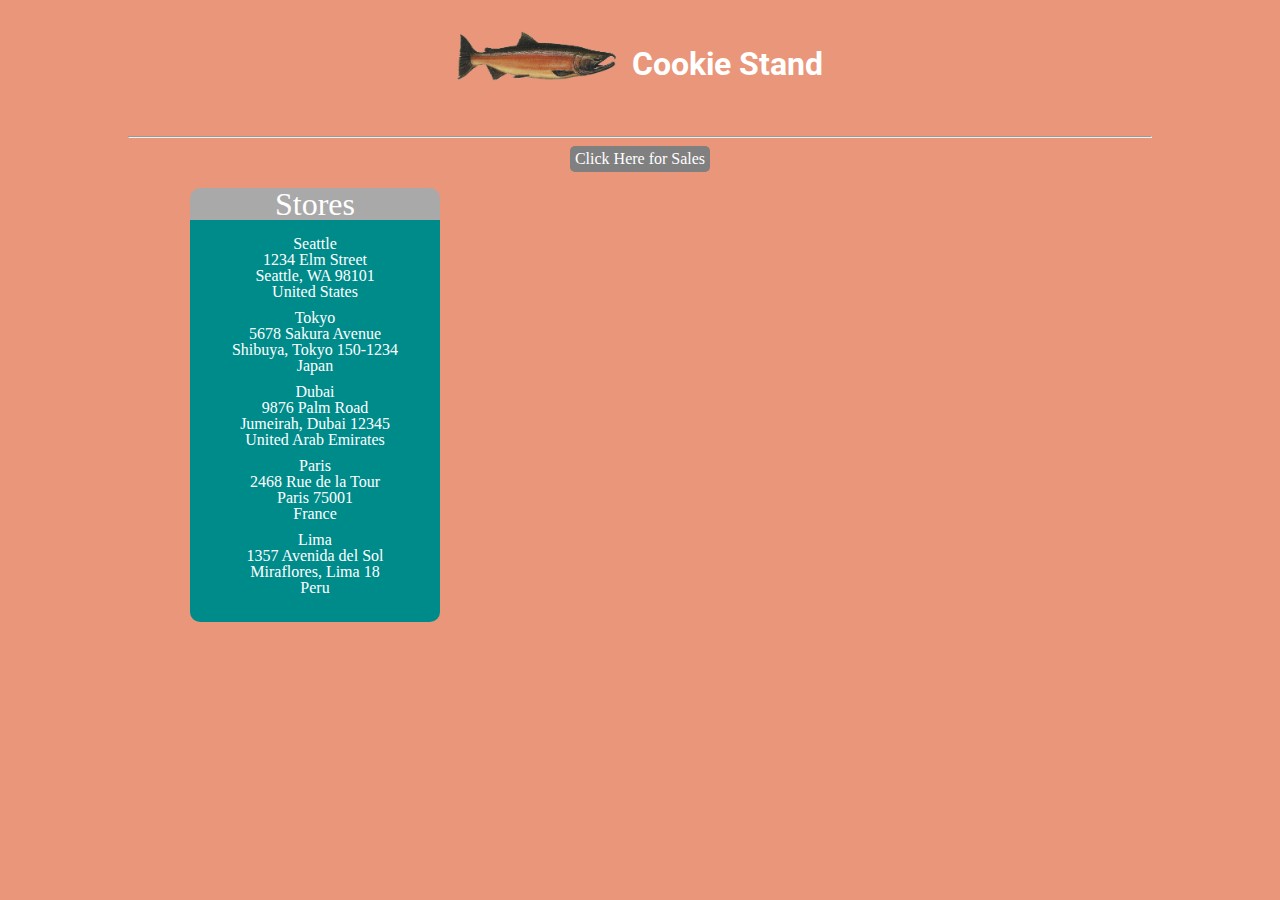
==== index.html @ bb50504a "added random store address" ====
<!DOCTYPE html>
<html lang="en">
  <head>
    <meta charset="UTF-8" />
    <meta name="viewport" content="width=device-width, initial-scale=1.0" />
    <link rel="stylesheet" href="reset.css" />
    <link rel="stylesheet" href="index-style.css" />
    <link rel="preconnect" href="https://fonts.googleapis.com" />
    <link rel="preconnect" href="https://fonts.gstatic.com" crossorigin />
    <link
      href="https://fonts.googleapis.com/css2?family=Roboto:wght@400;700&display=swap"
      rel="stylesheet"
    />
    <title>Cookie Stand</title>
  </head>
  <body>
    <header>
      <img id="logo" src="./img/salmon.png" alt="Cookie Stand Logo" srcset="" />
      <h1>Cookie Stand</h1>
    </header>
    <main>
      <hr />
      <div id="link">
        <a href="sales.html">Click Here for Sales</a>
      </div>
      <div id="cards">
        <div class="card">
          <h2>Stores</h2>
          <ol>
            <li>
              Seattle <br />
              1234 Elm Street <br />
              Seattle, WA 98101 <br />
              United States
            </li>
            <li>
              Tokyo <br />
              5678 Sakura Avenue <br />
              Shibuya, Tokyo 150-1234 <br />
              Japan
            </li>
            <li>
              Dubai <br />
              9876 Palm Road <br />
              Jumeirah, Dubai 12345 <br />
              United Arab Emirates
            </li>
            <li>
              Paris <br />
              2468 Rue de la Tour <br />
              Paris 75001 <br />
              France
            </li>
            <li>
              Lima <br />
              1357 Avenida del Sol <br />
              Miraflores, Lima 18 <br />
              Peru
            </li>
          </ol>
        </div>
        <div class="card"></div>
        <div class="card"></div>
      </div>
    </main>
  </body>
</html>
---- index-style.css ----
* {
  font-family: Georgia, 'Times New Roman', Times, serif;
}

body {
  background-color: #e9967a;
  color: white;
  margin: 0 8rem;
}

h1 {
  font-family: 'Roboto', sans-serif;
  font-weight: 700;
}

header {
  display: flex;
  justify-content: center;
  align-items: center;
  height: 8rem;
  font-size: xx-large;
}

#logo {
  height: 50px;
  padding-right: 1rem;
  padding-bottom: 1rem;
}

#link {
  display: flex;
  justify-content: center;
}

a {
  background-color: gray;
  text-decoration: none;
  padding: 5px;
  border-radius: 5px;
  color: white;
}

#cards {
  display: flex;
  justify-content: center;
  align-items: center;
  margin-top: 1rem;
}

.card {
  width: 250px;
  margin-right: 50px;
}

ol {
  display: flex;
  justify-content: center;
  align-items: center;
  flex-direction: column;
  background-color:darkcyan;
  padding: 1rem 1rem;
  border-radius: 0 0 10px 10px;
}

h2 {
  display: flex;
  margin: 0 auto;
  justify-content: center;
  align-items: center;
  font-size: 200%;
  background-color: darkgrey;
  border-radius: 10px 10px 0 0;
}

li {
  color: white;
  text-align: center;
  padding-bottom: 10px;
}
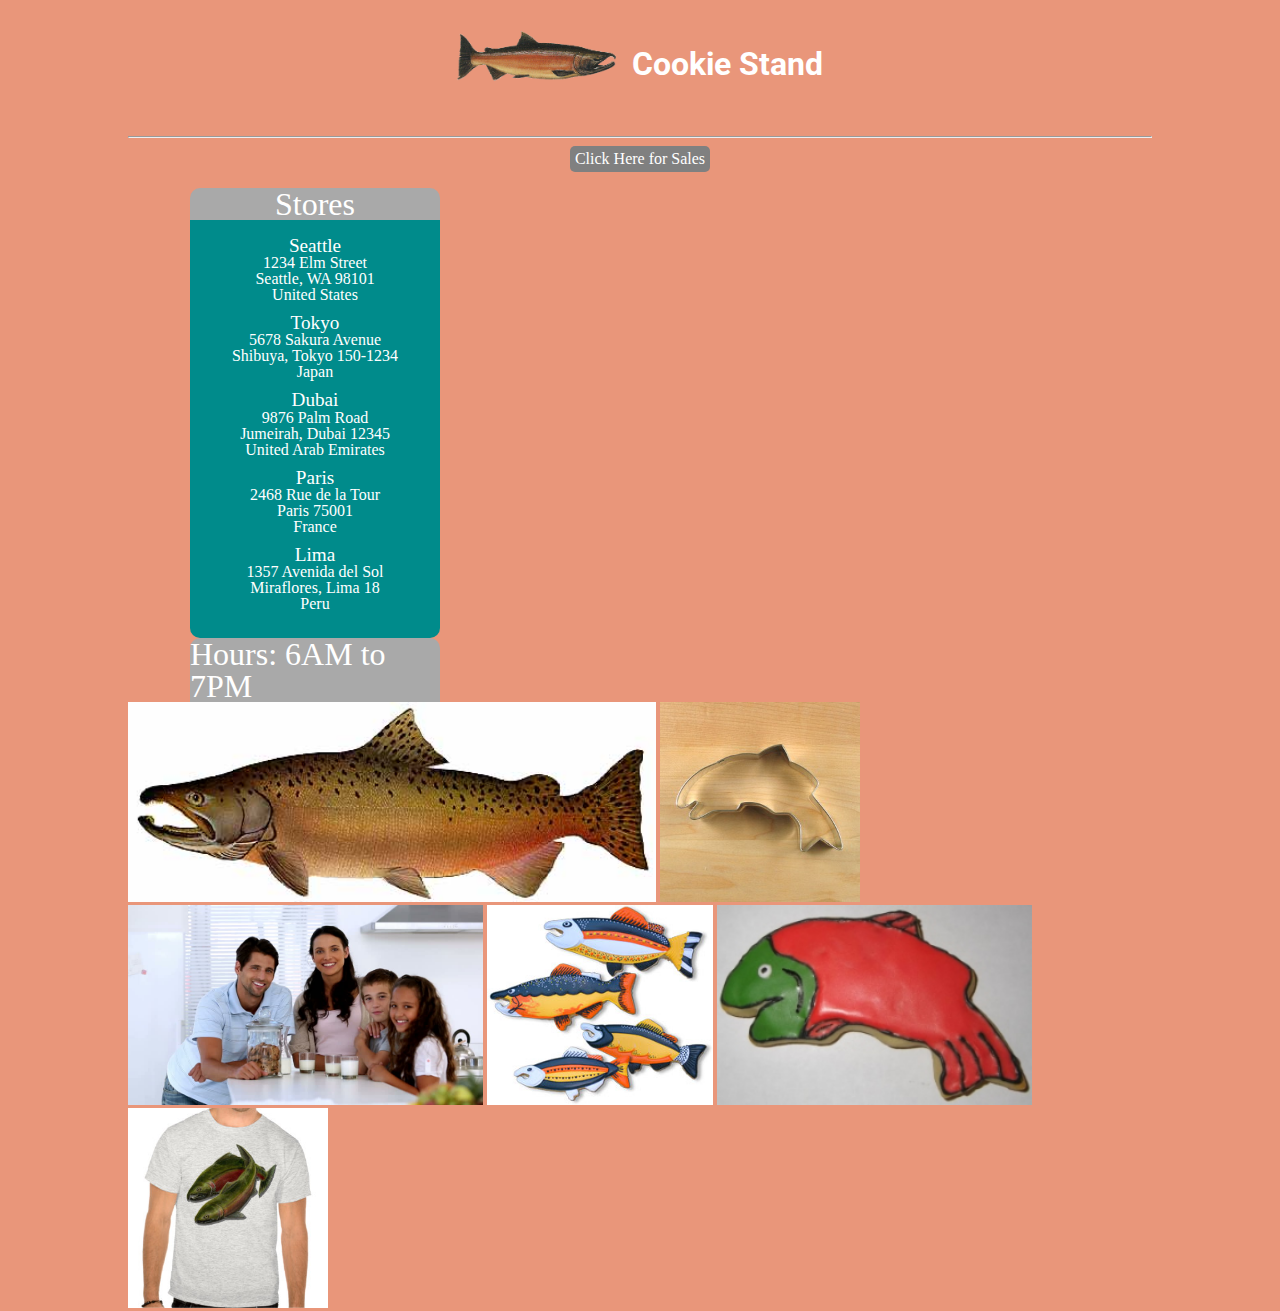
==== commit d552c589: "added images" ====
--- a/index.html
+++ b/index.html
@@ -28,40 +28,50 @@
           <h2>Stores</h2>
           <ol>
             <li>
-              Seattle <br />
+              <span>Seattle</span> <br />
               1234 Elm Street <br />
               Seattle, WA 98101 <br />
               United States
             </li>
             <li>
-              Tokyo <br />
+              <span>Tokyo</span> <br />
               5678 Sakura Avenue <br />
               Shibuya, Tokyo 150-1234 <br />
               Japan
             </li>
             <li>
-              Dubai <br />
+              <span>Dubai</span> <br />
               9876 Palm Road <br />
               Jumeirah, Dubai 12345 <br />
               United Arab Emirates
             </li>
             <li>
-              Paris <br />
+              <span>Paris</span> <br />
               2468 Rue de la Tour <br />
               Paris 75001 <br />
               France
             </li>
             <li>
-              Lima <br />
+              <span>Lima</span> <br />
               1357 Avenida del Sol <br />
               Miraflores, Lima 18 <br />
               Peru
             </li>
           </ol>
+          <h2>Hours: 6AM to 7PM</h2>
         </div>
         <div class="card"></div>
         <div class="card"></div>
       </div>
+      <div id="image-gallery">
+        <img src="./img/chinook.jpg" alt="">
+        <img src="./img/cutter.jpeg" alt="">
+        <img src="./img/family.jpg" alt="">
+        <img src="./img/fish.jpg" alt="">
+        <img src="./img/frosted-cookie.jpg" alt="">
+        <img src="./img/shirt.jpg" alt="">
+      </div>
     </main>
+    <script src="app2.js"></script>
   </body>
 </html>
--- a/index-style.css
+++ b/index-style.css
@@ -77,3 +77,11 @@
   text-align: center;
   padding-bottom: 10px;
 }
+
+span {
+  font-size: 120%;
+}
+
+#image-gallery img {
+  height: 200px;
+}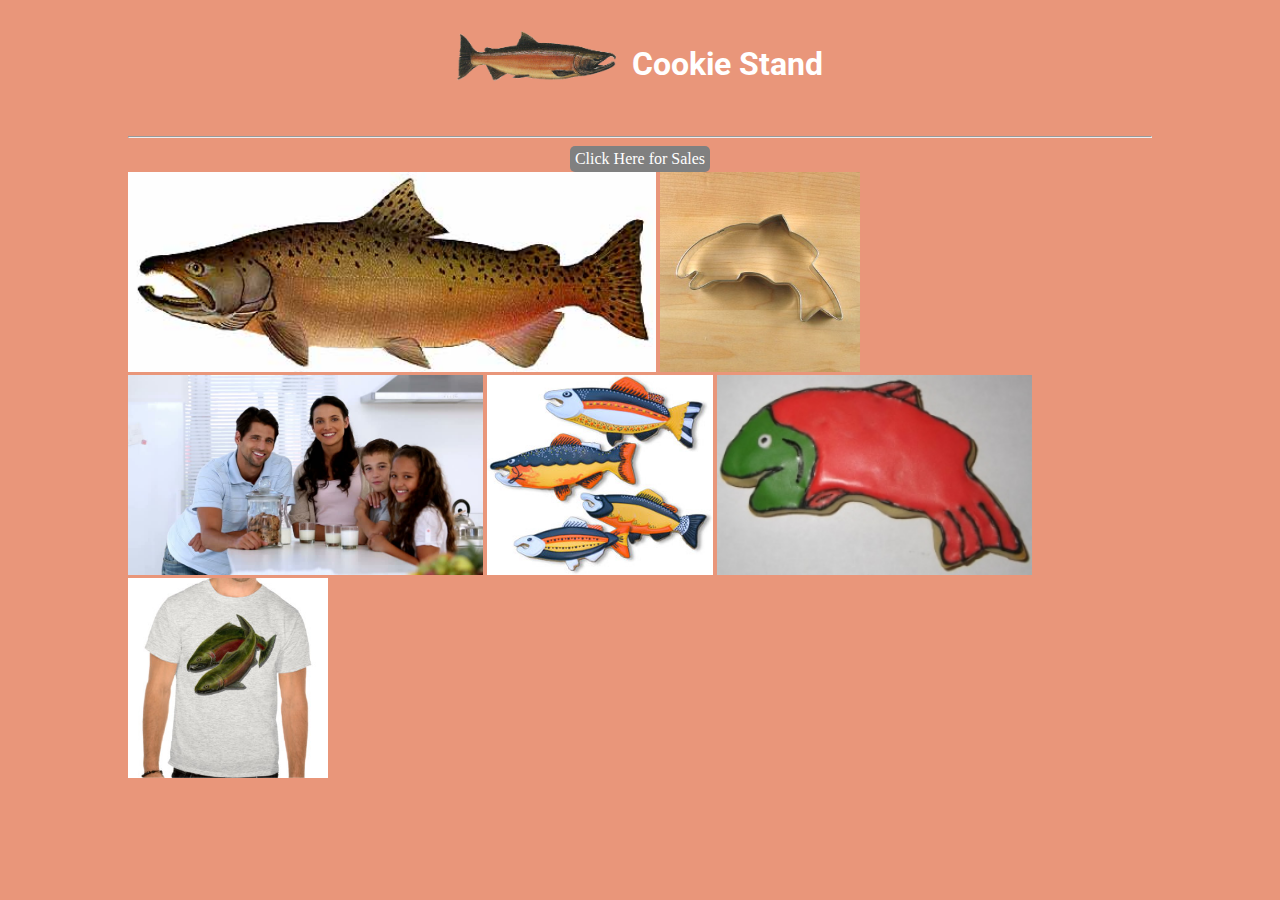
==== commit 17474d42: "added objects literal for each store" ====
--- a/index.html
+++ b/index.html
@@ -23,7 +23,7 @@
       <div id="link">
         <a href="sales.html">Click Here for Sales</a>
       </div>
-      <div id="cards">
+      <!-- <div id="cards">
         <div class="card">
           <h2>Stores</h2>
           <ol>
@@ -62,6 +62,9 @@
         </div>
         <div class="card"></div>
         <div class="card"></div>
+      </div> -->
+      <div id="store-card">
+        <div id="store"></div>
       </div>
       <div id="image-gallery">
         <img src="./img/chinook.jpg" alt="">
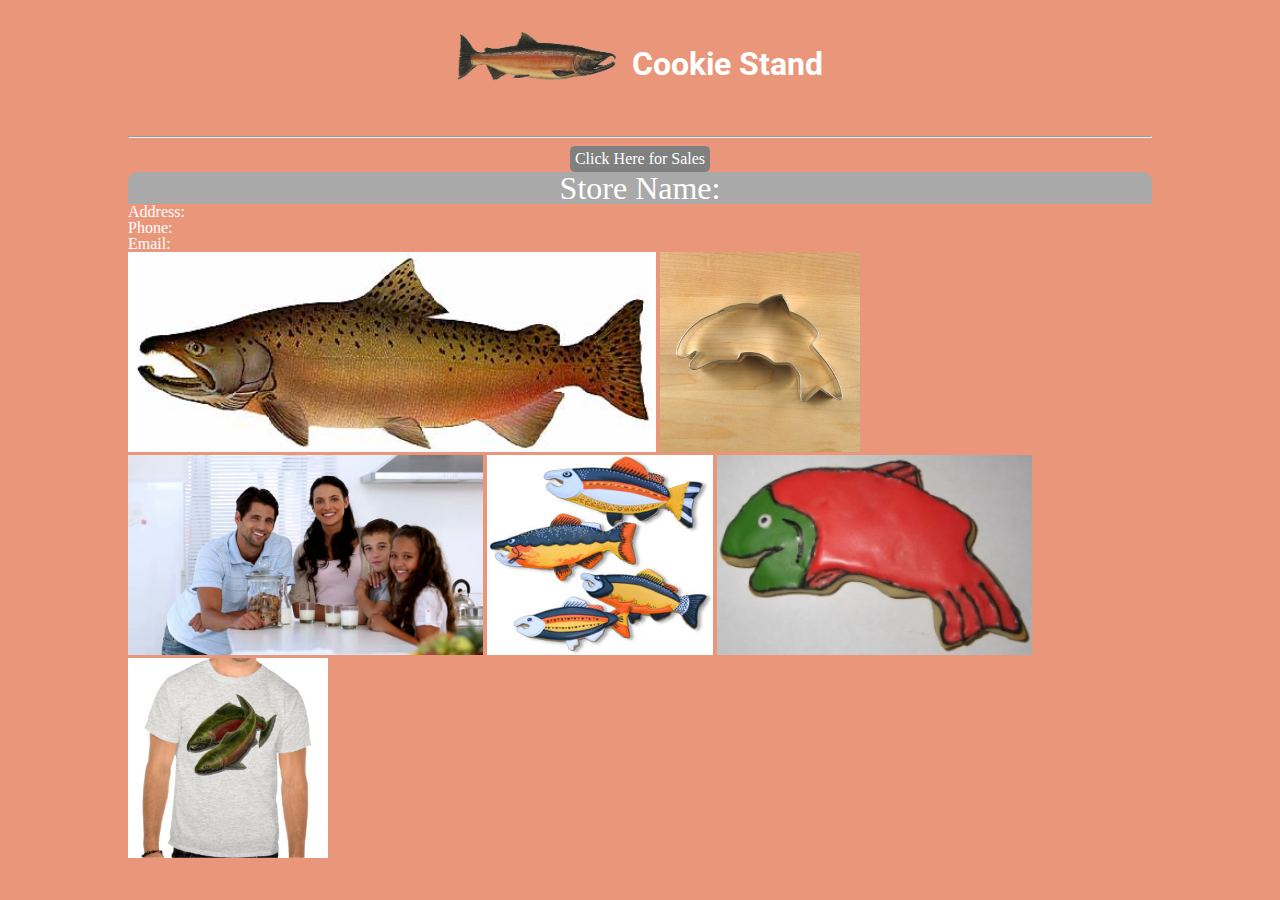
==== commit 72e2c7e4: "started with js" ====
--- a/index.html
+++ b/index.html
@@ -64,7 +64,12 @@
         <div class="card"></div>
       </div> -->
       <div id="store-card">
-        <div id="store"></div>
+        <div id="store">
+          <h2>Store Name: </h2>
+          <p>Address: </p>
+          <p>Phone: </p>
+          <p>Email: </p>
+        </div>
       </div>
       <div id="image-gallery">
         <img src="./img/chinook.jpg" alt="">
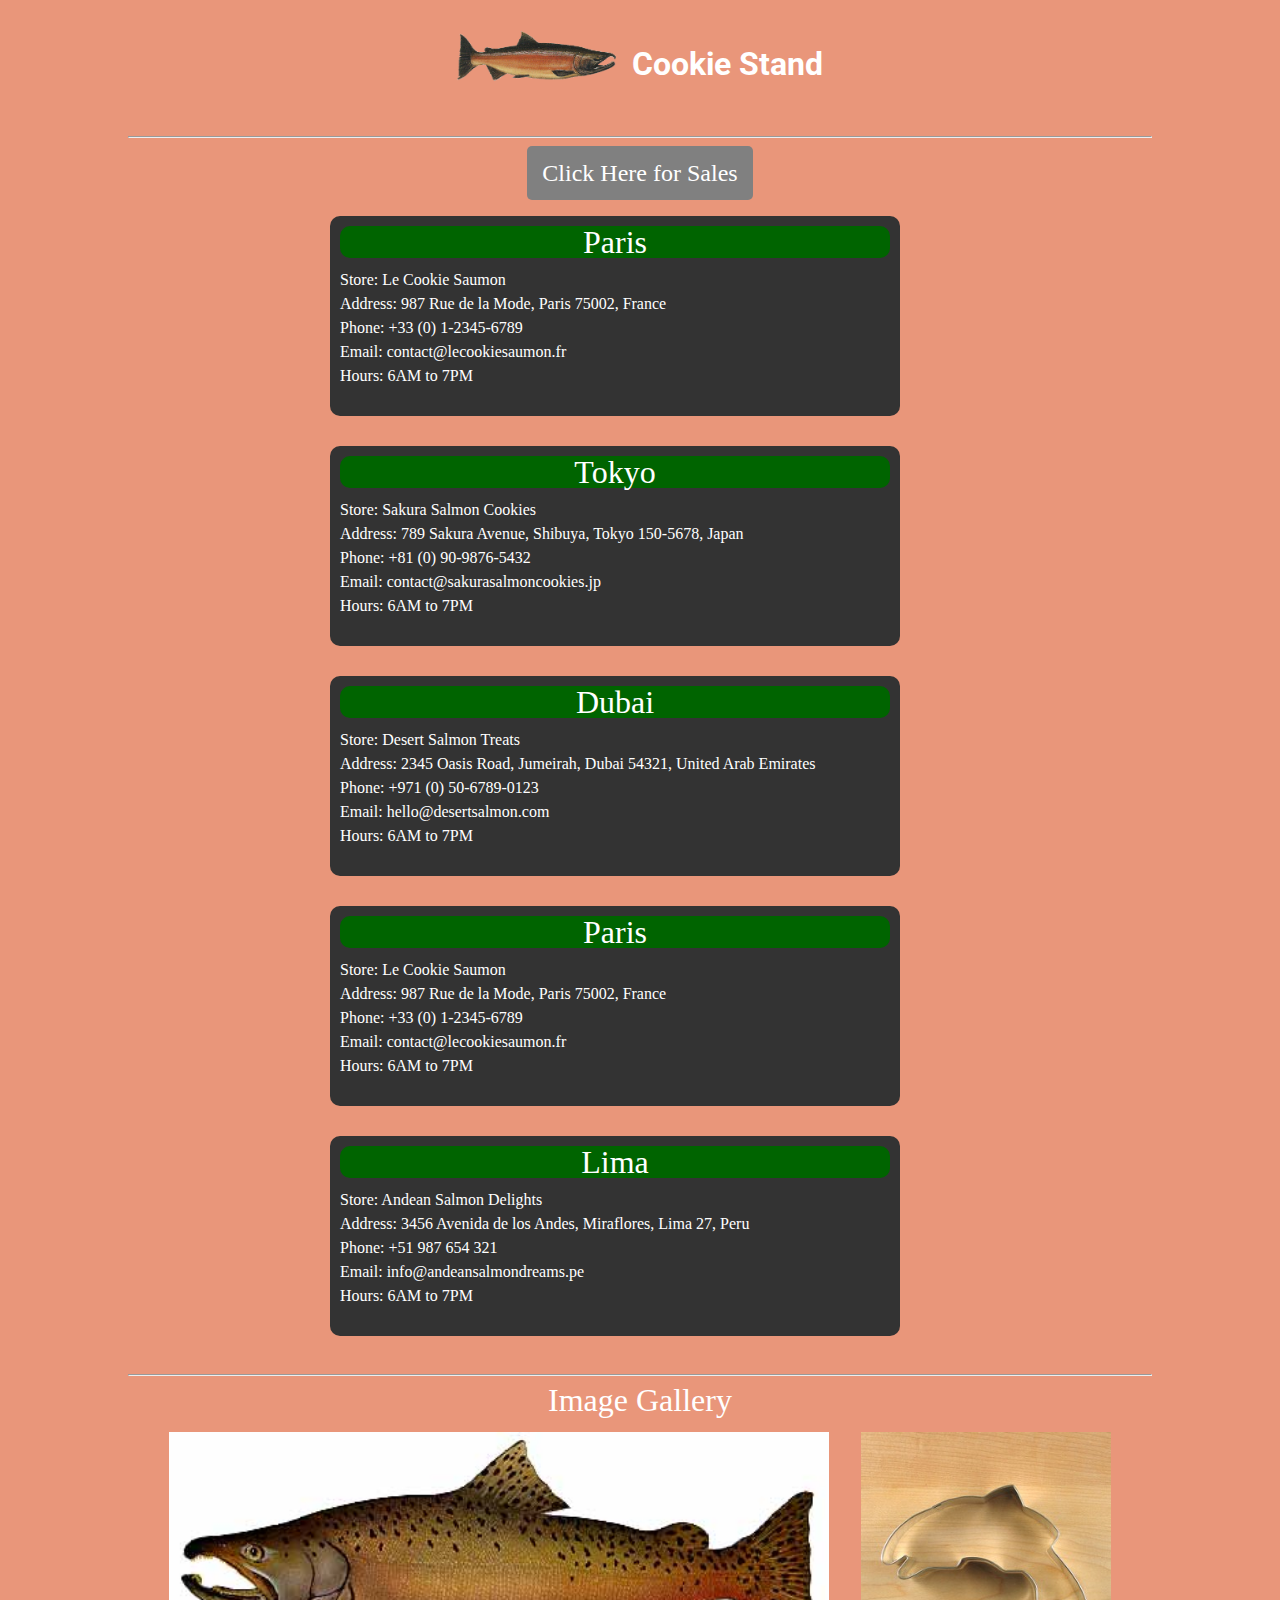
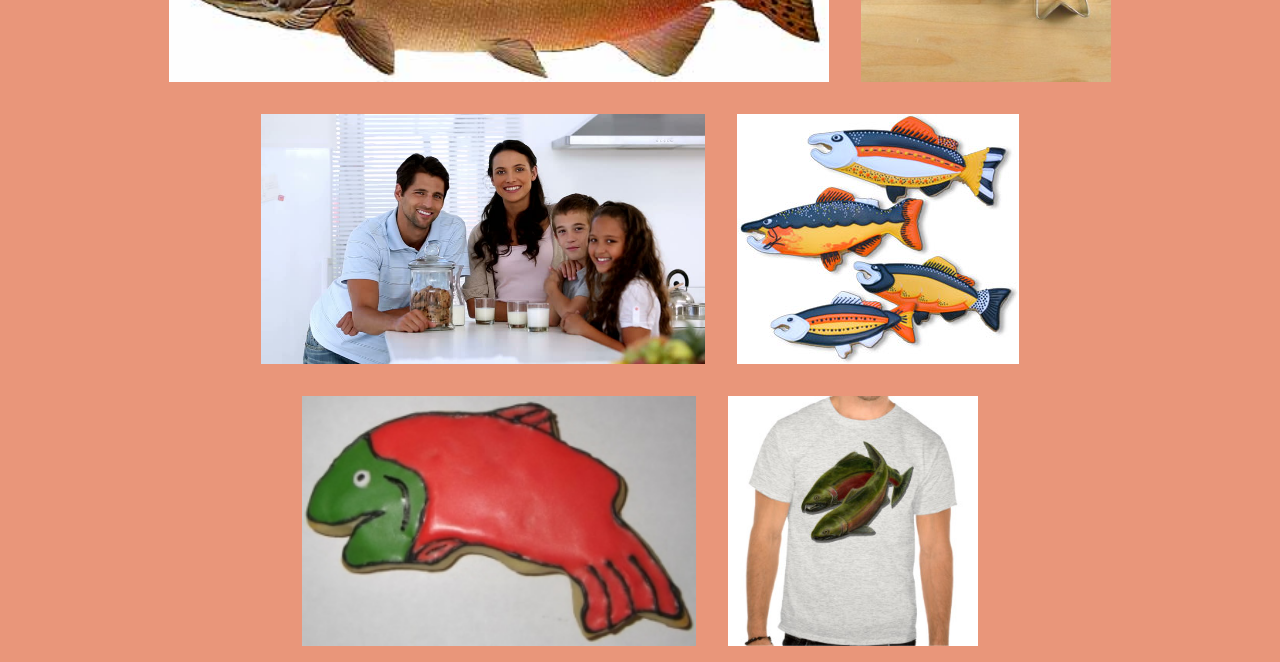
==== commit 06a8e9f5: "completed CSS on index.html page" ====
--- a/index.html
+++ b/index.html
@@ -23,61 +23,18 @@
       <div id="link">
         <a href="sales.html">Click Here for Sales</a>
       </div>
-      <!-- <div id="cards">
-        <div class="card">
-          <h2>Stores</h2>
-          <ol>
-            <li>
-              <span>Seattle</span> <br />
-              1234 Elm Street <br />
-              Seattle, WA 98101 <br />
-              United States
-            </li>
-            <li>
-              <span>Tokyo</span> <br />
-              5678 Sakura Avenue <br />
-              Shibuya, Tokyo 150-1234 <br />
-              Japan
-            </li>
-            <li>
-              <span>Dubai</span> <br />
-              9876 Palm Road <br />
-              Jumeirah, Dubai 12345 <br />
-              United Arab Emirates
-            </li>
-            <li>
-              <span>Paris</span> <br />
-              2468 Rue de la Tour <br />
-              Paris 75001 <br />
-              France
-            </li>
-            <li>
-              <span>Lima</span> <br />
-              1357 Avenida del Sol <br />
-              Miraflores, Lima 18 <br />
-              Peru
-            </li>
-          </ol>
-          <h2>Hours: 6AM to 7PM</h2>
+      <div id="store-card"></div>
+      <hr />
+      <div>
+        <h2 id="image-text">Image Gallery</h2>
+        <div id="image-gallery">
+          <img src="./img/chinook.jpg" alt="" />
+          <img src="./img/cutter.jpeg" alt="" />
+          <img src="./img/family.jpg" alt="" />
+          <img src="./img/fish.jpg" alt="" />
+          <img src="./img/frosted-cookie.jpg" alt="" />
+          <img src="./img/shirt.jpg" alt="" />
         </div>
-        <div class="card"></div>
-        <div class="card"></div>
-      </div> -->
-      <div id="store-card">
-        <div id="store">
-          <h2>Store Name: </h2>
-          <p>Address: </p>
-          <p>Phone: </p>
-          <p>Email: </p>
-        </div>
-      </div>
-      <div id="image-gallery">
-        <img src="./img/chinook.jpg" alt="">
-        <img src="./img/cutter.jpeg" alt="">
-        <img src="./img/family.jpg" alt="">
-        <img src="./img/fish.jpg" alt="">
-        <img src="./img/frosted-cookie.jpg" alt="">
-        <img src="./img/shirt.jpg" alt="">
       </div>
     </main>
     <script src="app2.js"></script>
--- a/index-style.css
+++ b/index-style.css
@@ -35,53 +35,65 @@
 a {
   background-color: gray;
   text-decoration: none;
-  padding: 5px;
+  padding: 15px;
   border-radius: 5px;
   color: white;
+  font-size: x-large;
 }
 
-#cards {
+a:hover {
+  background-color: #234023;
+}
+
+#store-card {
   display: flex;
   justify-content: center;
   align-items: center;
   margin-top: 1rem;
+  flex-wrap: wrap;
 }
 
-.card {
-  width: 250px;
+.store {
+  width: 550px;
+  height: 180px;
   margin-right: 50px;
+  background-color: #333333;
+  margin-bottom: 30px;
+  border-radius: 10px;
+  padding: 10px;
+  align-items: center;
+  justify-content: center;
 }
 
-ol {
-  display: flex;
-  justify-content: center;
-  align-items: center;
-  flex-direction: column;
-  background-color:darkcyan;
-  padding: 1rem 1rem;
-  border-radius: 0 0 10px 10px;
-}
-
-h2 {
+.store h2 {
   display: flex;
   margin: 0 auto;
   justify-content: center;
   align-items: center;
   font-size: 200%;
-  background-color: darkgrey;
+  background-color: #006400;
   border-radius: 10px 10px 0 0;
+  border-radius: 10px;
+  margin-bottom: 10px;
 }
 
-li {
-  color: white;
-  text-align: center;
-  padding-bottom: 10px;
+.store h3, .store p {
+  line-height: 150%;
 }
 
-span {
-  font-size: 120%;
+#image-text {
+  display: flex;
+  justify-content: center;
+  font-size: xx-large;
+}
+
+#image-gallery {
+  display: flex;
+  flex-wrap: wrap;
+  justify-content: center;
 }
 
 #image-gallery img {
-  height: 200px;
+  height: 250px;
+  margin: 1rem;
 }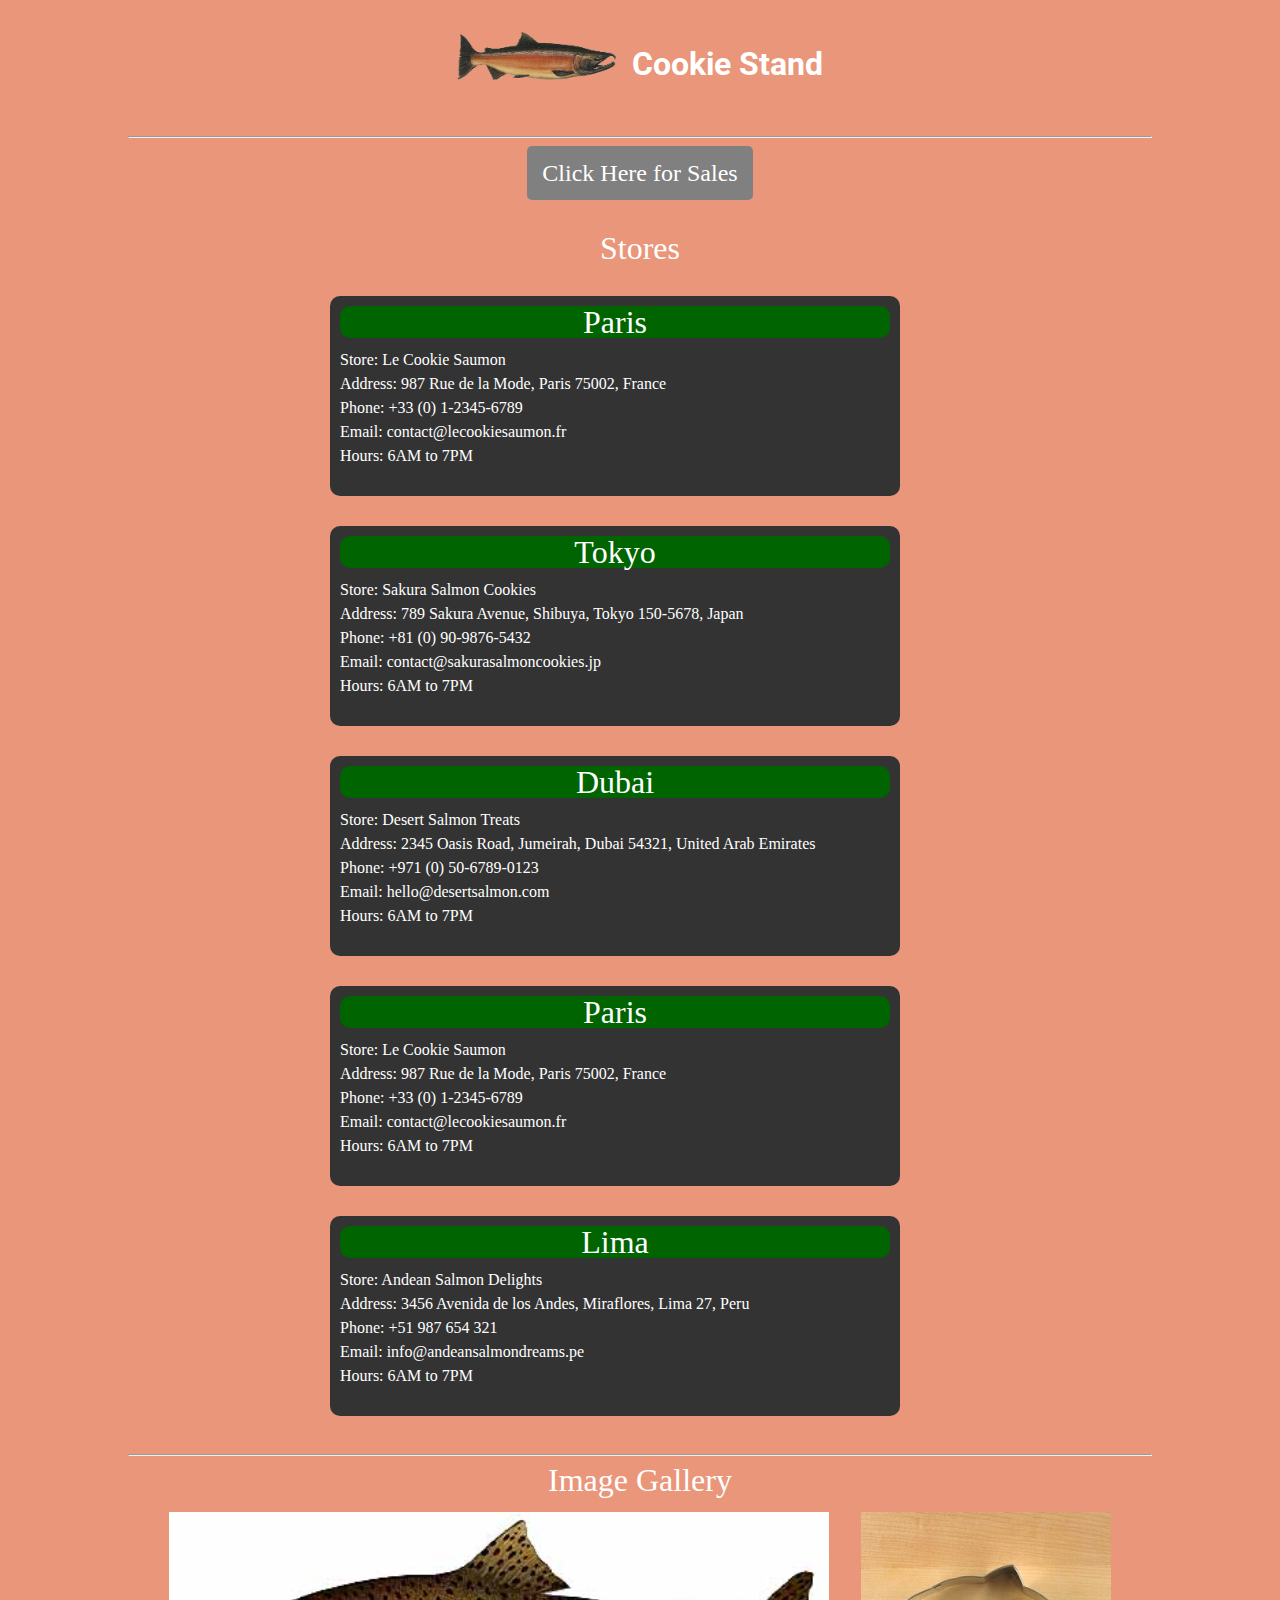
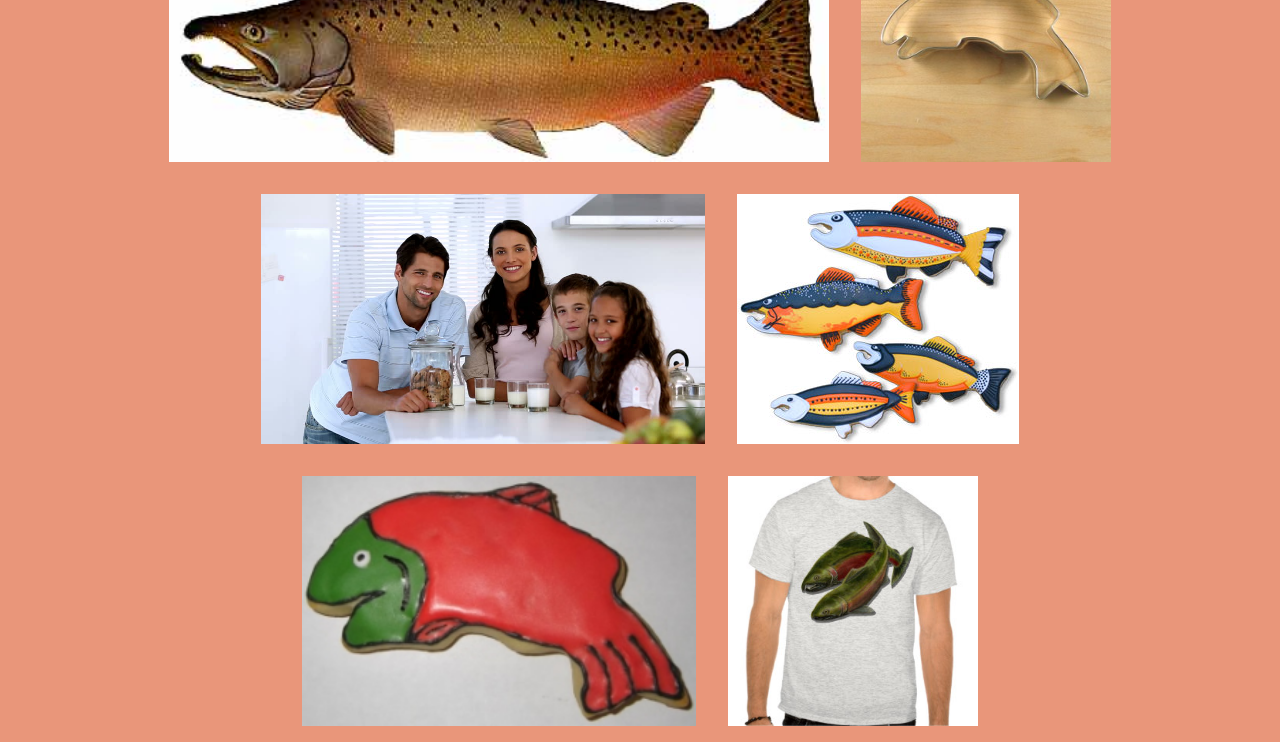
==== commit 3d904fda: "completed css on both index and sales page" ====
--- a/index.html
+++ b/index.html
@@ -23,6 +23,9 @@
       <div id="link">
         <a href="sales.html">Click Here for Sales</a>
       </div>
+      <div id="store-title">
+        <h2 id="store-list">Stores</h2>
+      </div>
       <div id="store-card"></div>
       <hr />
       <div>
--- a/index-style.css
+++ b/index-style.css
@@ -44,6 +44,20 @@
 a:hover {
   background-color: #234023;
 }
+
+#store-list {
+  margin-bottom: 1rem;
+  font-size: xx-large;
+  color: white;
+}
+
+#store-title {
+  display: flex;
+  flex-wrap: wrap;
+  justify-content: center;
+  margin-top: 2rem;
+}
+
 
 #store-card {
   display: flex;
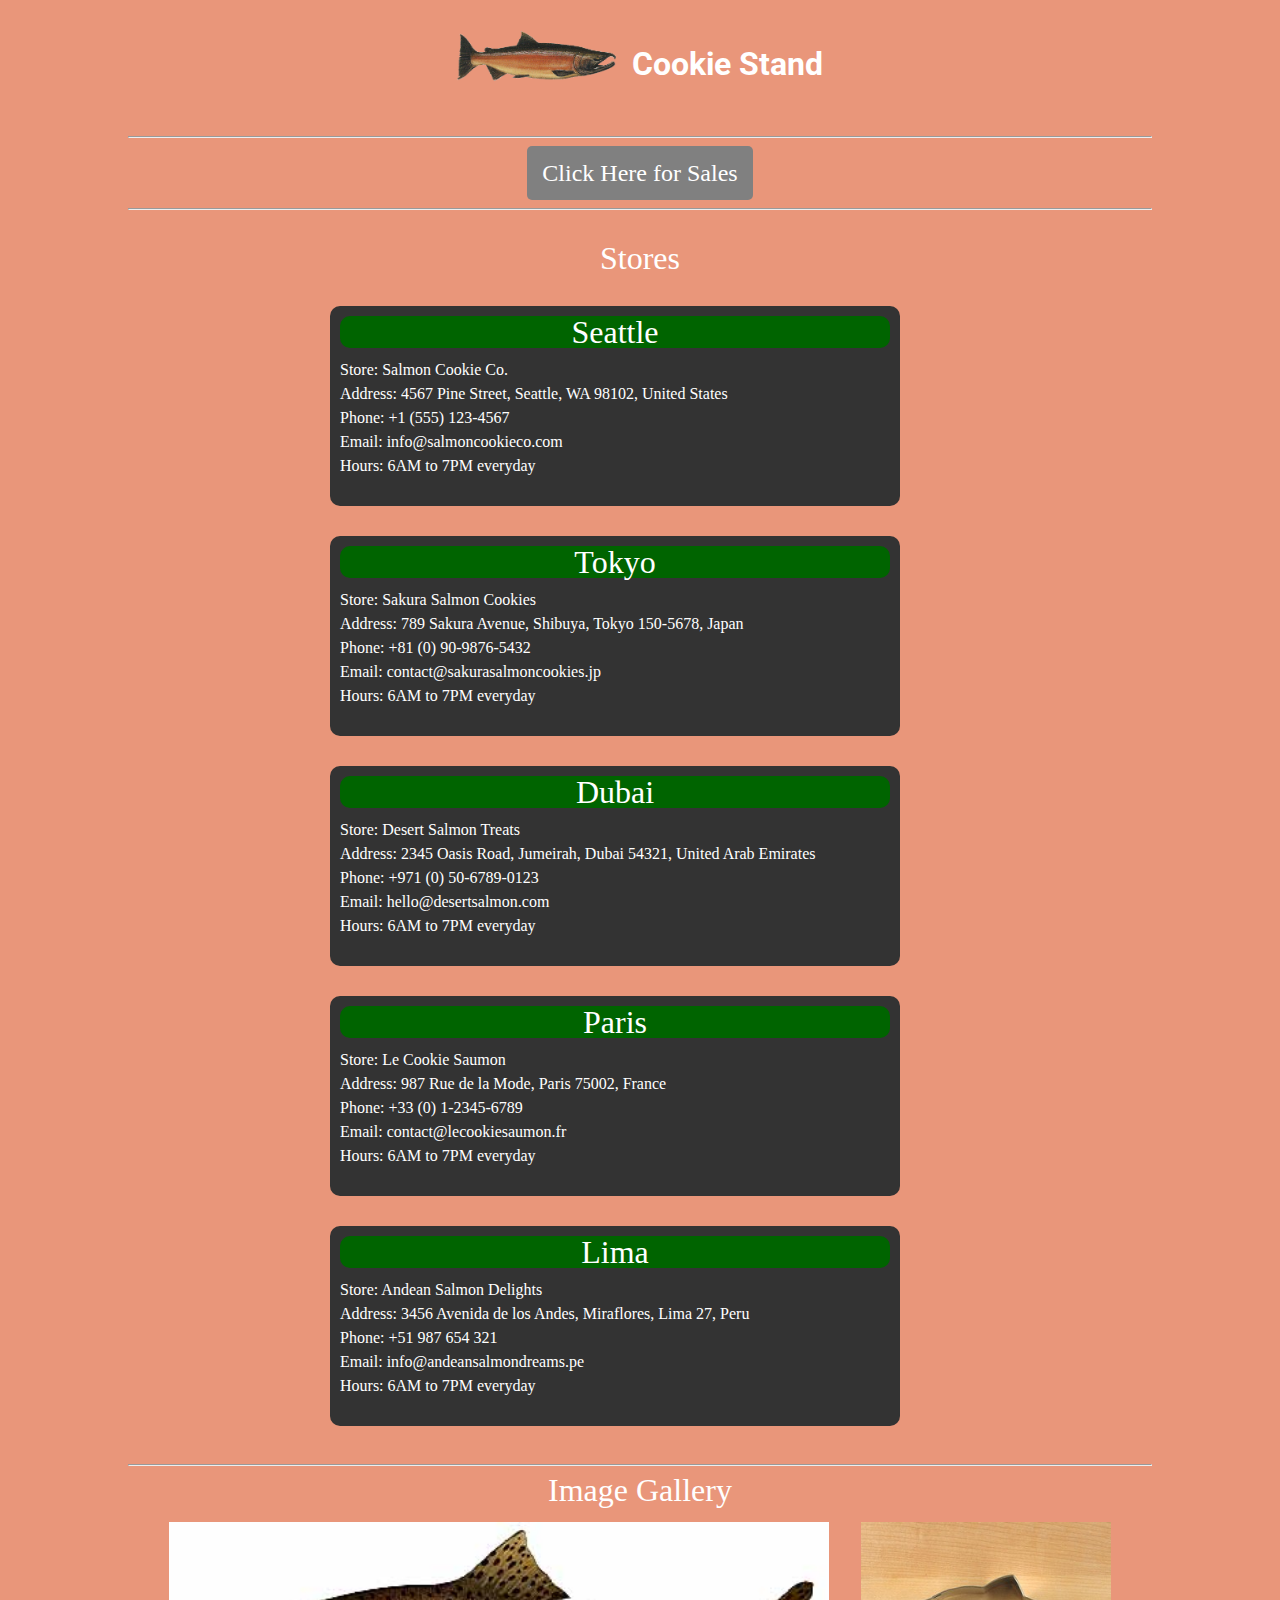
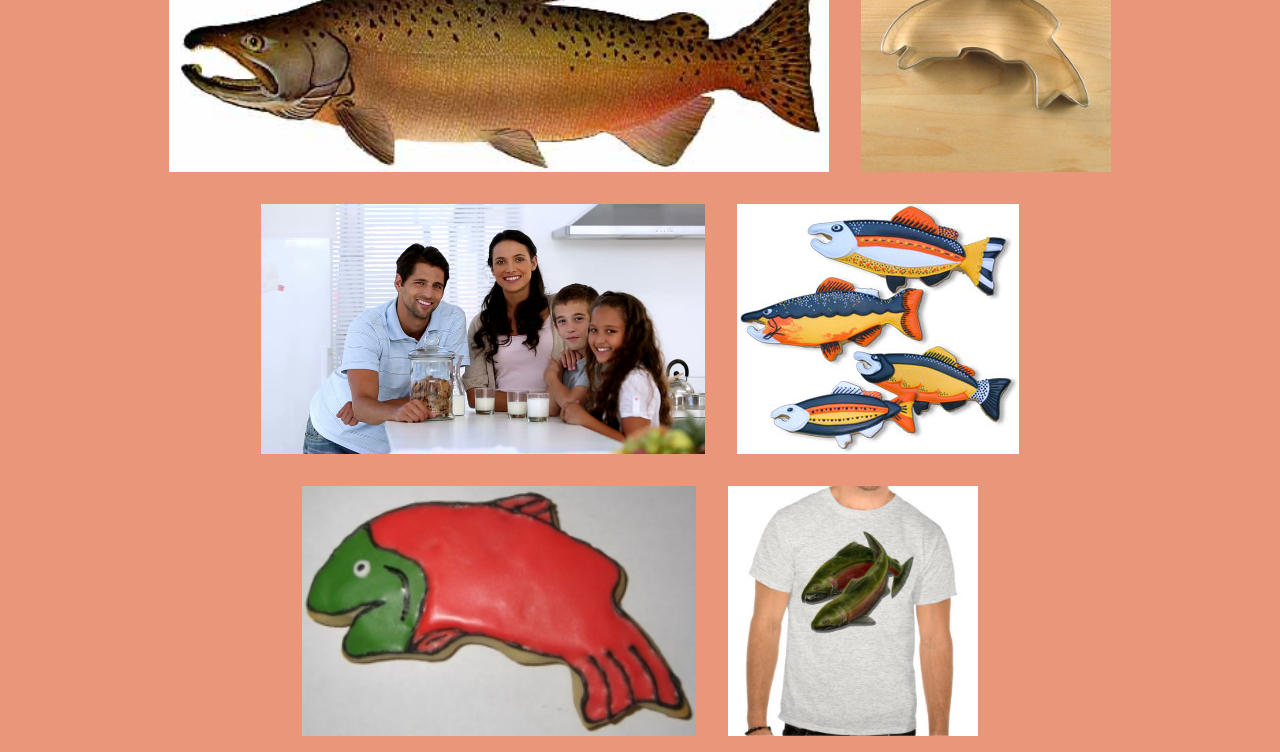
==== commit 3fc8056b: "fixed stores where paris was showing twice and added placeholder" ====
--- a/index.html
+++ b/index.html
@@ -23,6 +23,7 @@
       <div id="link">
         <a href="sales.html">Click Here for Sales</a>
       </div>
+      <hr />
       <div id="store-title">
         <h2 id="store-list">Stores</h2>
       </div>
@@ -40,6 +41,6 @@
         </div>
       </div>
     </main>
-    <script src="app2.js"></script>
+    <script src="app-index.js"></script>
   </body>
 </html>
